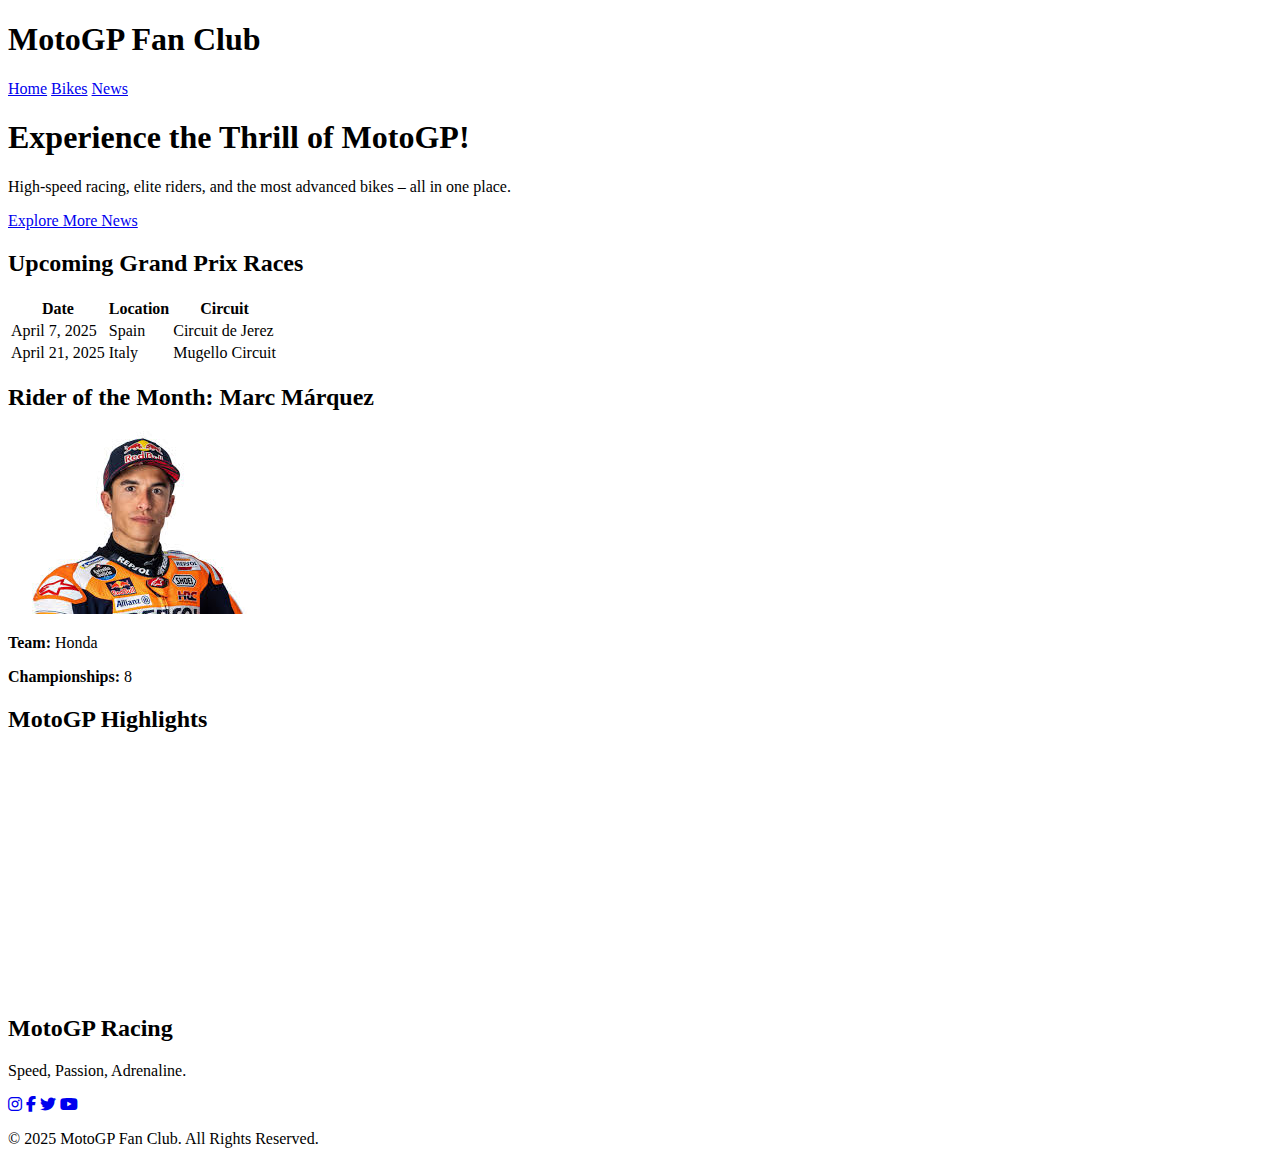
==== News.html @ a1085cb6 "add a basic HTML file" ====
<!DOCTYPE html>
<html lang="en">
<head>
    <meta charset="UTF-8">
    <meta name="viewport" content="width=device-width, initial-scale=1.0">
    <title>News</title>
    <link rel="stylesheet" href="News.css">
    <link rel="stylesheet" href="https://cdnjs.cloudflare.com/ajax/libs/font-awesome/6.7.2/css/all.min.css" integrity="sha512-Evv84Mr4kqVGRNSgIGL/F/aIDqQb7xQ2vcrdIwxfjThSH8CSR7PBEakCr51Ck+w+/U6swU2Im1vVX0SVk9ABhg==" crossorigin="anonymous" referrerpolicy="no-referrer" />
</head>
<body>
    <header class="head">
        <h1 class="title">MotoGP Fan Club</h1>
        <nav class="navBar">
            <a href="index.html" active>Home</a>
            <a href="Bikes.html">Bikes</a>
            <a href="News.html">News</a>
        </nav>
    </header>
    <section class="hero">
        <div class="hero-content">
            <h1>Experience the Thrill of MotoGP!</h1>
            <p>High-speed racing, elite riders, and the most advanced bikes – all in one place.</p>
            <a href="https://www.bbc.com/sport/motorsport/articles/czjny109w7wo" class="cta-button">Explore More News</a>
        </div>
    </section> 
    <section class="schedule">
        <h2>Upcoming Grand Prix Races</h2>
        <table>
            <tr>
                <th>Date</th>
                <th>Location</th>
                <th>Circuit</th>
            </tr>
            <tr>
                <td>April 7, 2025</td>
                <td>Spain</td>
                <td>Circuit de Jerez</td>
            </tr>
            <tr>
                <td>April 21, 2025</td>
                <td>Italy</td>
                <td>Mugello Circuit</td>
            </tr>
        </table>
    </section>
    <section class="rider">
        <h2>Rider of the Month: Marc Márquez</h2>
        <img src="[data-uri]" alt="Marc Márquez">
        <p><strong>Team:</strong> Honda</p>
        <p><strong>Championships:</strong> 8</p>
    </section>
    
    <section class="video">
        <h2>MotoGP Highlights</h2>
        <iframe width="424" height="238" src="https://www.youtube.com/embed/2PJlUzMdbP0" title="Marc, Alex Marquez &amp; Pecco Bagnaia battle for first! 🤯 | 2025 Americas GP" frameborder="0" allow="accelerometer; autoplay; clipboard-write; encrypted-media; gyroscope; picture-in-picture; web-share" referrerpolicy="strict-origin-when-cross-origin" frameborder="0" allowfullscreen></iframe>
    </section>    
    <footer class="motogp-footer">
        <div class="footer-content">
            <h2 class="footer-title">MotoGP Racing</h2>
            <p>Speed, Passion, Adrenaline.</p>
            <div class="social-links">
                <a href="https://www.instagram.com/motogp" target="_blank"><i class="fab fa-instagram"></i></a>
                <a href="https://www.facebook.com/MotoGP" target="_blank"><i class="fab fa-facebook-f"></i></a>
                <a href="https://twitter.com/MotoGP" target="_blank"><i class="fab fa-twitter"></i></a>
                <a href="https://www.youtube.com/user/MotoGP" target="_blank"><i class="fab fa-youtube"></i></a>
            </div>
            <p class="copyright">© 2025 MotoGP Fan Club. All Rights Reserved.</p>
        </div>
    </footer>    
</body>
</html>
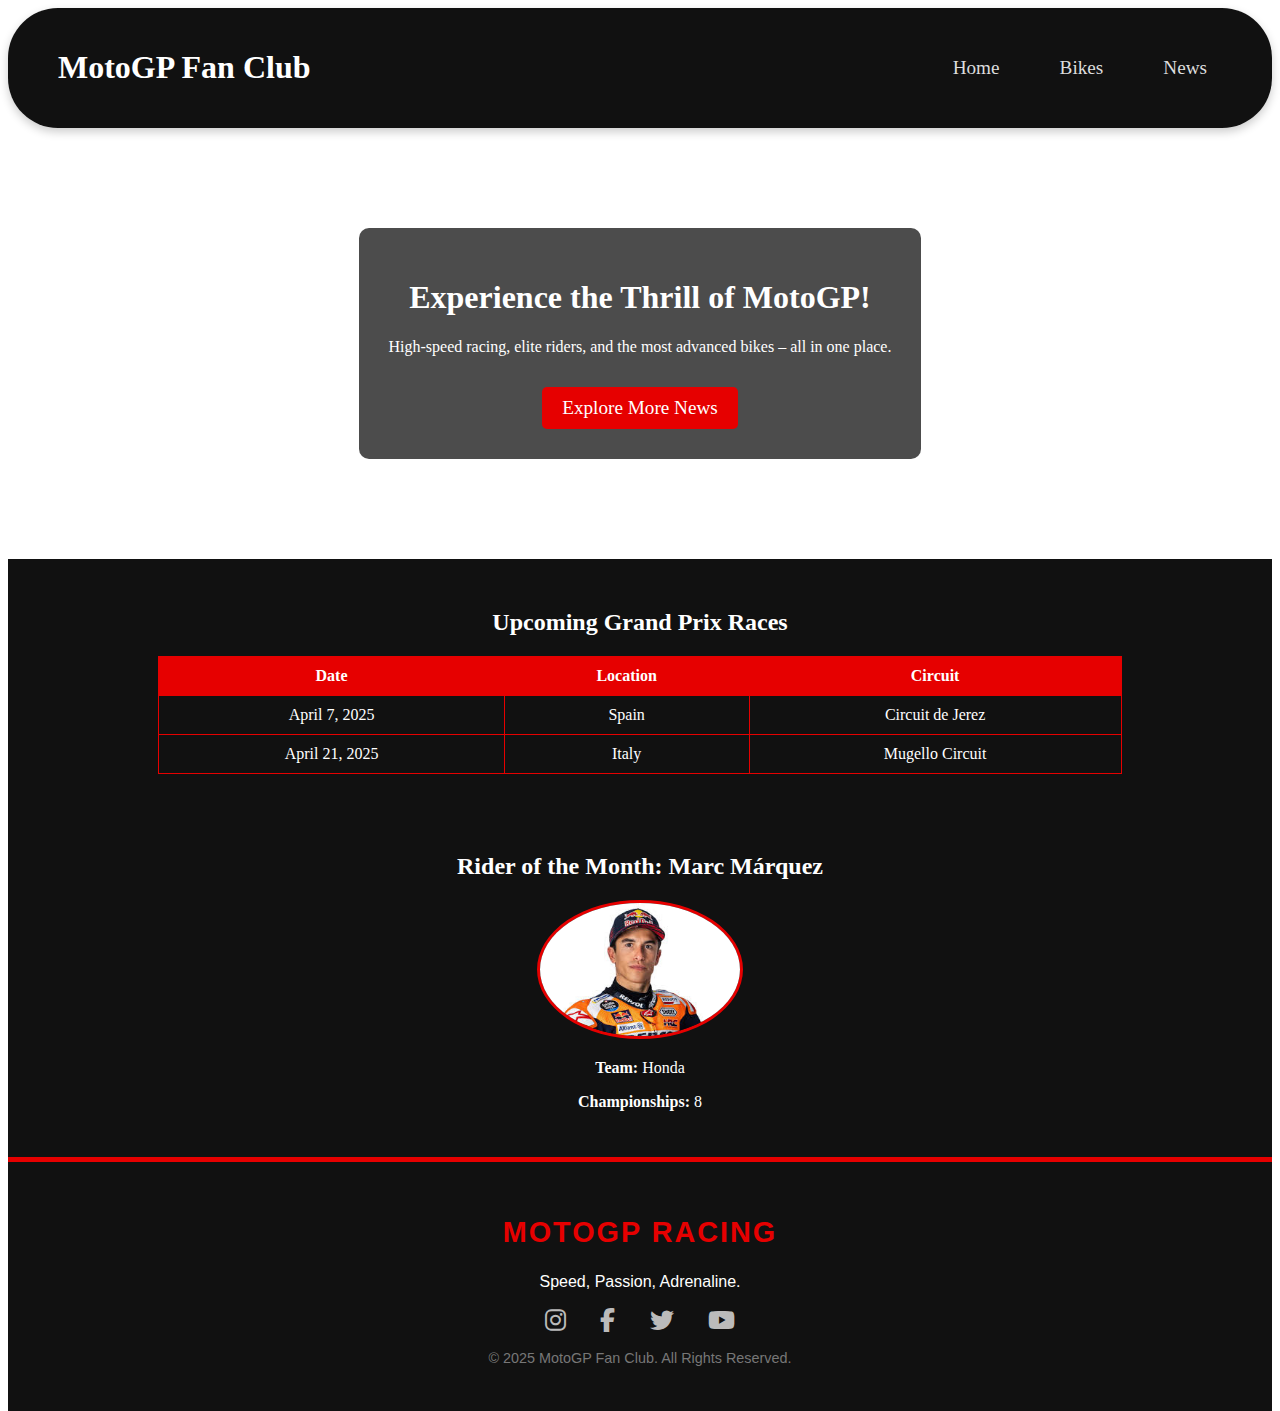
==== commit 43448636: "add a basic HTML file" ====
--- a/News.html
+++ b/News.html
@@ -48,12 +48,7 @@
         <img src="[data-uri]" alt="Marc Márquez">
         <p><strong>Team:</strong> Honda</p>
         <p><strong>Championships:</strong> 8</p>
-    </section>
-    
-    <section class="video">
-        <h2>MotoGP Highlights</h2>
-        <iframe width="424" height="238" src="https://www.youtube.com/embed/2PJlUzMdbP0" title="Marc, Alex Marquez &amp; Pecco Bagnaia battle for first! 🤯 | 2025 Americas GP" frameborder="0" allow="accelerometer; autoplay; clipboard-write; encrypted-media; gyroscope; picture-in-picture; web-share" referrerpolicy="strict-origin-when-cross-origin" frameborder="0" allowfullscreen></iframe>
-    </section>    
+    </section>   
     <footer class="motogp-footer">
         <div class="footer-content">
             <h2 class="footer-title">MotoGP Racing</h2>
--- a/News.css
+++ b/News.css
@@ -0,0 +1,190 @@
+body {
+    background-image: url('https://wallpapercave.com/wp/wp9535153.jpg'); /* Replace with your image path */
+    background-size: cover; /* Ensures it covers the whole screen */
+    background-position: center; /* Centers the image */
+    background-repeat: no-repeat; /* Prevents tiling */
+    height: 100vh; /* Ensures it fills the full viewport height */
+}
+
+/* Header Styling */
+.head {
+    display: flex;
+    justify-content: space-between;
+    align-items: center;
+    padding: 20px 50px;
+    background: #111;
+    color: #fff;
+    box-shadow: 0 4px 10px rgba(0, 0, 0, 0.2);
+    border-radius: 50px;
+}
+
+/* Title Styling */
+.title {
+    font-size: 2rem;
+    font-weight: bold;
+}
+
+.title:hover{
+    color: #e60000;
+    text-shadow: 0 7px 13px rgba(230, 0, 0, 0.5);;
+}
+
+/* Navbar Styling */
+.navBar {
+    display: flex;
+    gap: 30px;
+}
+
+.navBar a {
+    text-decoration: none;
+    color: #ddd;
+    font-size: 1.2rem;
+    font-weight: 500;
+    transition: color 0.3s ease-in-out;
+    padding: 8px 15px;
+    border-radius: 10px;
+}
+
+/* Active & Hover Effects */
+.navBar a:hover{
+    color: #fff;
+    background: #e60000;
+    box-shadow: 0 7px 13px rgba(230, 0, 0, 0.5);
+}
+.hero {
+    background: url('motogp-race.jpg') center/cover no-repeat;
+    color: white;
+    text-align: center;
+    padding: 100px 20px;
+}
+
+.hero-content {
+    background: rgba(0, 0, 0, 0.7);
+    padding: 30px;
+    border-radius: 10px;
+    display: inline-block;
+}
+
+.cta-button {
+    background: #e60000;
+    color: white;
+    padding: 10px 20px;
+    text-decoration: none;
+    font-size: 1.2rem;
+    border-radius: 5px;
+    display: inline-block;
+    margin-top: 15px;
+}
+
+.cta-button:hover {
+    background: #ff0000;
+}
+
+.schedule {
+    text-align: center;
+    padding: 30px;
+    background: #111;
+    color: white;
+}
+
+.schedule table {
+    width: 80%;
+    margin: auto;
+    border-collapse: collapse;
+}
+
+.schedule th, .schedule td {
+    border: 1px solid #e60000;
+    padding: 10px;
+}
+
+.schedule th {
+    background: #e60000;
+}
+
+.rider {
+    text-align: center;
+    padding: 30px;
+    background: #111;
+    color: white;
+}
+
+.rider img {
+    width: 200px;
+    border-radius: 50%;
+    border: 3px solid #e60000;
+}
+
+
+.video {
+    text-align: center;
+    padding: 30px;
+    background: #222;
+    color: white;
+}
+
+
+/* Footer Styling */
+.motogp-footer {
+    background: #111; /* Dark racing theme */
+    color: #fff; /* White text for contrast */
+    text-align: center;
+    padding: 30px 20px;
+    border-top: 5px solid #e60000; /* MotoGP Red */
+    font-family: 'Poppins', sans-serif;
+}
+
+/* Footer Title */
+.footer-title {
+    font-size: 1.8rem;
+    font-weight: bold;
+    letter-spacing: 2px;
+    text-transform: uppercase;
+    color: #e60000; /* Racing Red */
+}
+
+/* Social Media Icons */
+.social-links {
+    margin: 15px 0;
+}
+
+.social-links a {
+    display: inline-block;
+    margin: 0 15px;
+    font-size: 1.5rem;
+    color: #bbb;
+    transition: color 0.3s ease-in-out, transform 0.3s;
+}
+
+.social-links a:hover {
+    color: #e60000; /* Highlight effect */
+    transform: scale(1.2);
+}
+
+/* Copyright Text */
+.copyright {
+    font-size: 0.9rem;
+    color: #777;
+    margin-top: 10px;
+}
+
+
+/* Responsive Design */
+@media (max-width: 768px) {
+    .head {
+        flex-direction: column;
+        text-align: center;
+        padding: 15px;
+    }
+
+    .navBar {
+        flex-direction: column;
+        gap: 15px;
+        margin-top: 10px;
+    }
+
+    .navBar a {
+        display: block;
+        padding: 10px;
+    }
+}